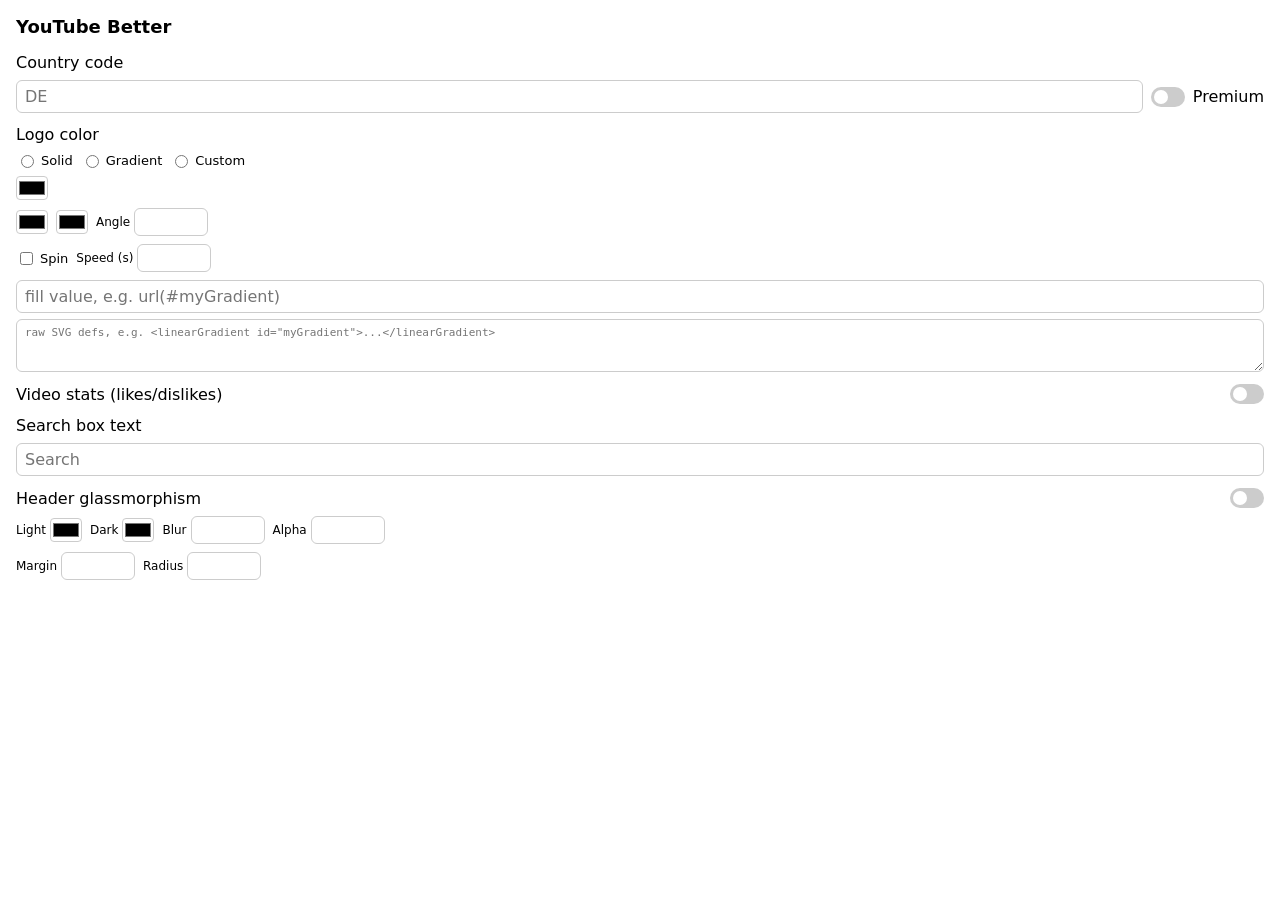
==== BetterYouTube-1E20/popup.html @ f13cd1af "Add files via upload" ====
<!DOCTYPE html>
<html>
<head>
  <meta charset="utf-8">
  <link rel="stylesheet" href="popup.css">
  <script type="module" src="popup.js"></script>
</head>
<body>
  <div class="header">YouTube Better</div>

  <div class="setting-item column">
    <label for="regionCode">Country code</label>
    <div class="color-row">
      <input type="text" id="regionCode" class="text-input" placeholder="DE" autocomplete="off" spellcheck="false">
      <label class="switch">
        <input type="checkbox" id="premiumToggle">
        <span class="slider"></span>
      </label>
      <span>Premium</span>
    </div>
  </div>

  <div class="setting-item column">
    <span>Logo color</span>
    <div class="color-row">
      <label class="radio">
        <input type="radio" name="colorMode" id="modeSolid" value="solid">
        Solid
      </label>
      <label class="radio">
        <input type="radio" name="colorMode" id="modeGradient" value="gradient">
        Gradient
      </label>
      <label class="radio">
        <input type="radio" name="colorMode" id="modeCustom" value="custom">
        Custom
      </label>
    </div>
    <div class="color-row" id="solidColors">
      <input type="color" id="solidColor" title="Solid color">
    </div>
    <div class="color-row" id="gradientColors">
      <input type="color" id="gradientColor1" title="Gradient color 1">
      <input type="color" id="gradientColor2" title="Gradient color 2">
      <label class="number-label">
        Angle
        <input type="number" id="gradientAngle" class="text-input number-input" min="0" max="360">
      </label>
    </div>
    <div class="color-row" id="gradientColors2">
      <label class="radio">
        <input type="checkbox" id="gradientAnimate">
        Spin
      </label>
      <label class="number-label">
        Speed (s)
        <input type="number" id="gradientSpeed" class="text-input number-input" min="0.2" max="30" step="0.1">
      </label>
    </div>
    <div class="column-tight" id="customColors">
      <input type="text" id="customFill" class="text-input" placeholder="fill value, e.g. url(#myGradient)" autocomplete="off" spellcheck="false">
      <textarea id="customSvgCode" class="text-input textarea" rows="3" placeholder="raw SVG defs, e.g. &lt;linearGradient id=&quot;myGradient&quot;&gt;...&lt;/linearGradient&gt;" spellcheck="false"></textarea>
    </div>
  </div>

  <div class="setting-item">
    <span>Video stats (likes/dislikes)</span>
    <label class="switch">
      <input type="checkbox" id="dislikesToggle">
      <span class="slider"></span>
    </label>
  </div>

  <div class="setting-item column">
    <label for="searchPlaceholder">Search box text</label>
    <input type="text" id="searchPlaceholder" class="text-input" placeholder="Search" autocomplete="off">
  </div>

  <div class="setting-item column">
    <div class="color-row spread">
      <span>Header glassmorphism</span>
      <label class="switch">
        <input type="checkbox" id="headerGlassToggle">
        <span class="slider"></span>
      </label>
    </div>
    <div class="color-row" id="headerColors">
      <label class="number-label">
        Light
        <input type="color" id="headerColorLight" title="Header color (light theme)">
      </label>
      <label class="number-label">
        Dark
        <input type="color" id="headerColorDark" title="Header color (dark theme)">
      </label>
      <label class="number-label">
        Blur
        <input type="number" id="headerBlur" class="text-input number-input" min="0" max="60">
      </label>
      <label class="number-label">
        Alpha
        <input type="number" id="headerOpacity" class="text-input number-input" min="0" max="1" step="0.05">
      </label>
    </div>
    <div class="color-row" id="headerShape">
      <label class="number-label">
        Margin
        <input type="number" id="headerMargin" class="text-input number-input" min="0" max="60">
      </label>
      <label class="number-label">
        Radius
        <input type="number" id="headerRadius" class="text-input number-input" min="0" max="60">
      </label>
    </div>
  </div>
</body>
</html>
---- BetterYouTube-1E20/popup.css ----
body {
  font-family: -apple-system, system-ui, sans-serif;
  padding: 16px;
  min-width: 200px;
  margin: 0;
}

.header {
  font-size: 18px;
  font-weight: bold;
  margin-bottom: 16px;
}

.setting-item {
  display: flex;
  align-items: center;
  justify-content: space-between;
  margin-bottom: 12px;
}

.setting-item.column {
  flex-direction: column;
  align-items: stretch;
  gap: 8px;
}

.text-input {
  font: inherit;
  padding: 6px 8px;
  border: 1px solid #ccc;
  border-radius: 6px;
}

.color-row {
  display: flex;
  align-items: center;
  gap: 8px;
}

.color-row .text-input {
  flex: 1;
  min-width: 0;
}

.color-row.spread {
  justify-content: space-between;
}

.radio {
  display: flex;
  align-items: center;
  gap: 4px;
  font-size: 13px;
  cursor: pointer;
}

input[type="color"] {
  width: 32px;
  height: 24px;
  padding: 0;
  border: 1px solid #ccc;
  border-radius: 4px;
  background: none;
  cursor: pointer;
}

.number-label {
  display: flex;
  align-items: center;
  gap: 4px;
  font-size: 12px;
  white-space: nowrap;
}

.number-input {
  width: 56px;
  flex: none;
}

.column-tight {
  display: flex;
  flex-direction: column;
  gap: 6px;
}

.textarea {
  resize: vertical;
  font-family: ui-monospace, monospace;
  font-size: 11px;
}

.switch {
  position: relative;
  display: inline-block;
  width: 34px;
  height: 20px;
}

.switch input {
  opacity: 0;
  width: 0;
  height: 0;
}

.slider {
  position: absolute;
  cursor: pointer;
  top: 0;
  left: 0;
  right: 0;
  bottom: 0;
  background-color: #ccc;
  transition: .4s;
  border-radius: 20px;
}

.slider:before {
  position: absolute;
  content: "";
  height: 14px;
  width: 14px;
  left: 3px;
  bottom: 3px;
  background-color: white;
  transition: .4s;
  border-radius: 50%;
}

input:checked + .slider {
  background-color: #2196F3;
}

input:checked + .slider:before {
  transform: translateX(14px);
}
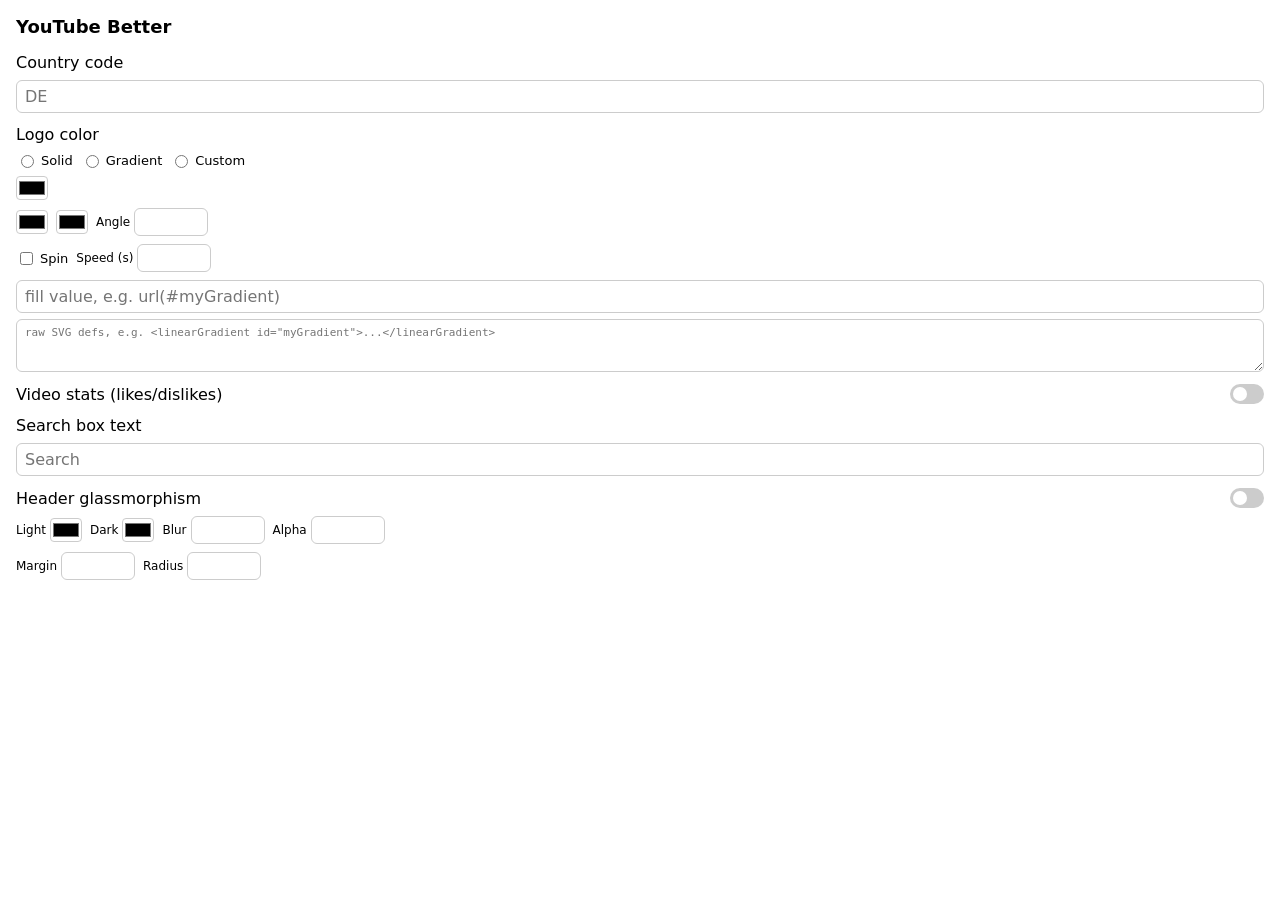
==== commit ed6ec7e0: "Remove the Premium switch (ad hiding) from both copies of the extension" ====
--- a/BetterYouTube-1E20/popup.html
+++ b/BetterYouTube-1E20/popup.html
@@ -12,11 +12,6 @@
     <label for="regionCode">Country code</label>
     <div class="color-row">
       <input type="text" id="regionCode" class="text-input" placeholder="DE" autocomplete="off" spellcheck="false">
-      <label class="switch">
-        <input type="checkbox" id="premiumToggle">
-        <span class="slider"></span>
-      </label>
-      <span>Premium</span>
     </div>
   </div>
 
